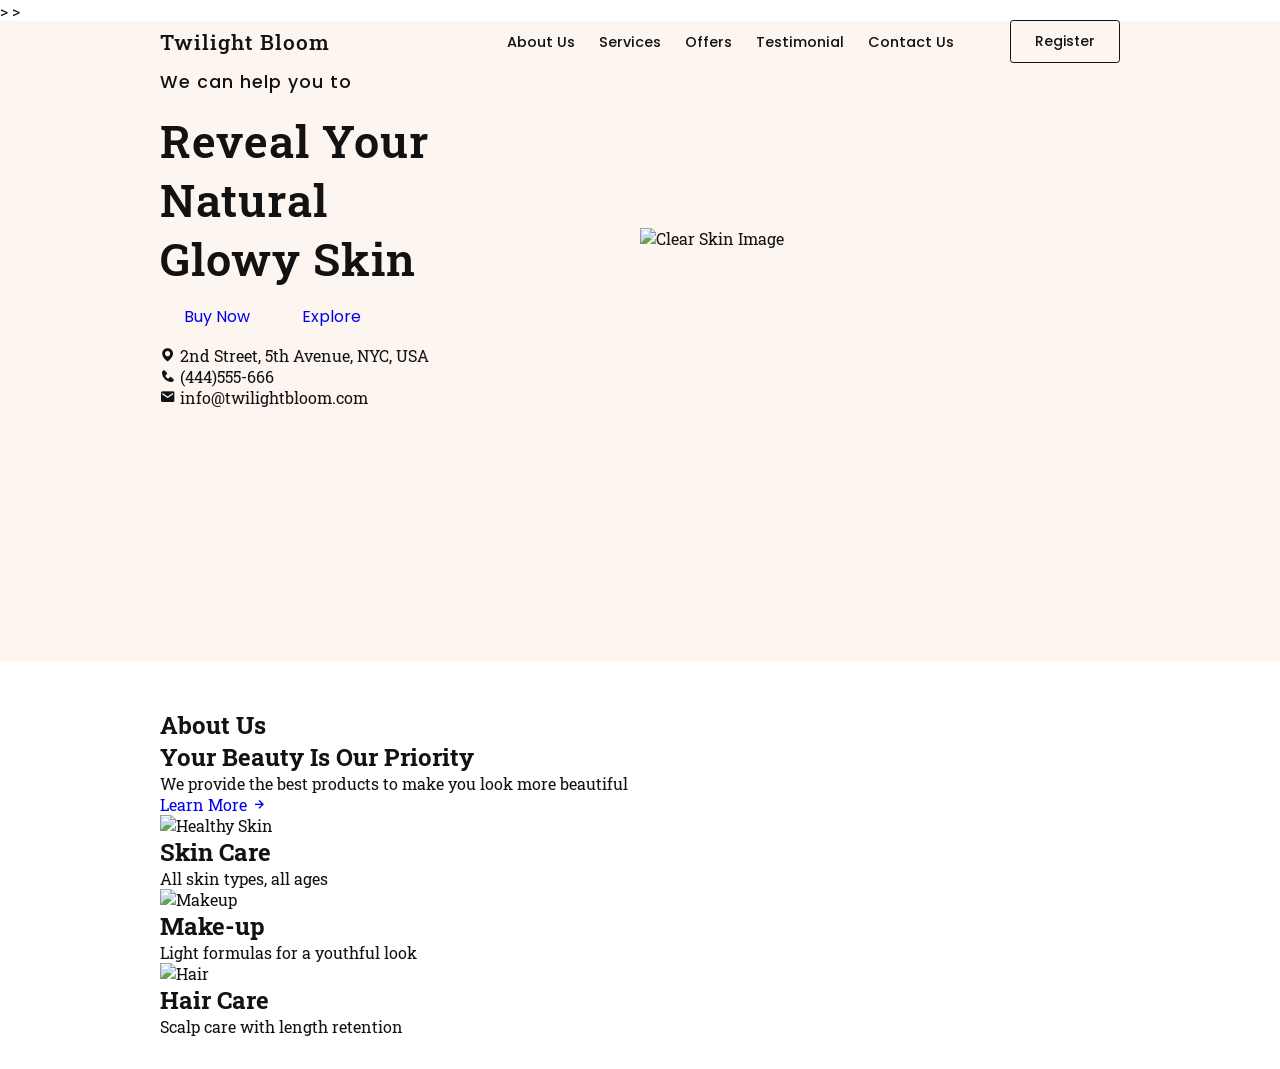
==== index.html @ 9d291fc1 "Add files via upload" ====
<!DOCTYPE html>
<html lang="en">
    <head>
        <meta charset="UTF-8" />
        <meta http-equiv="X-UA-Compatible" content="IE=edge" />
        <meta name="viewport" content="width=device-width, initial-scale-1.0" />
        <title>Twilight Bloom</title>
        <!--CSS link-->>
        <link rel="stylesheet" href="style.css">
        <!--BoxIcons-->>
        <link 
        href="https://unpkg.com/boxicons@2.1.4/css/boxicons.min.css" 
        rel="stylesheet"
        />
    </head>
    <body>
    <!-- Header-->
     <header>
        <!--Nav-->
        <div class="nav container">
        <!--Loggo-->
        <a href="#" class="logo">Twilight Bloom</a>
        <!--Navbar-->
        <div class="navbar">
            <li><a href="#" class="nav-link">About Us</a></li>
            <li><a href="#" class="nav-link">Services</a></li>
            <li><a href="#" class="nav-link">Offers</a></li>
            <li><a href="#" class="nav-link">Testimonial</a></li>
            <li><a href="#" class="nav-link">Contact Us</a></li>
            <a href="#" class="register-btn btn">Register</a>
        </div>
        <!--MenuIcon-->
        <div class="menu-icon">
            <div class="line1"></div>
            <div class="line2"></div>
            <div class="line3"></div>
        </div>
     </header>
    <!--Home-->
    <section class="home" id="home">
        <div class="home-data container">
            <!--HomeText-->
            <div class="home-text">
                <h3>We can help you to</h3>
                <h2>Reveal Your <br> 
                    Natural <br />
                    Glowy Skin
                </h2>
                <div class="home-btns">
                    <a href="#" class="book-btn btn">Buy Now</a>
                    <a href="#" class="explore-btn btn">Explore</a>
                </div>
                <!--HomeIMage-->
                <div class="home-img">
                    <img src="images/img1ClearSkin.jpg" alt="Clear Skin Image" />
                </div>
                <!--ContactInfo-->
                <div class="contact-info">
                    <div class="contact-info-box">
                        <i class='bx bxs-map'></i>
                        <span>2nd Street, 5th Avenue, NYC, USA</span>
                    </div>
                    <div class="contact-info-box">
                        <i class='bx bxs-phone'></i>
                        <span>(444)555-666</span>
                    </div>
                    <div class="contact-info-box">
                        <i class='bx bxs-envelope'></i>
                        <span>info@twilightbloom.com</span>
                    </div>
                </div>
            </div>
            <!--2ndHomeIMage for make mobile responsive-->
            <div class="home-bg">
                <img src="images/img1ClearSkin.jpg" alt="Clear Skin Image">
            </div>

        </div>
    </section>
    <!--About-->
    <section class="about container" id="about">
        <!--AboutText-->
        <div class="about-text">
        <!--Heading-->
        <h2 class="heading">About Us</h2>
        <h1>Your Beauty Is Our Priority</h1>
        <p>
            We provide the best products to make you look more beautiful
        </p>
        <a href="#" class="learn-more">
            <span>Learn More</span>
            <i class='bx bx-right-arrow-alt'></i>
        </a>
    </div>
    <!--AboutData-->
    <!--Box1-->
    <div class="about-data">
        <div class="about-box">
            <img src="images/skincareruslana-about.jpg" alt="Healthy Skin" />
            <div class="about-overlay">
                <div class="overlay-text">
                    <h2>Skin Care</h2>
                    <p>All skin types, all ages</p>
                </div>
            </div>
        </div>
        <!--Box2-->
        <div class="about-box">
            <img src="images/tanya-about.jpg" alt="Makeup" />
            <div class="about-overlay">
                <div class="overlay-text">
                    <h2>Make-up</h2>
                    <p>Light formulas for a youthful look</p>
                </div>
            </div>
        </div>
        <!--Box3-->
        <div class="about-box">
            <img src="images/natvodhair-about3.jpg" alt="Hair" />
            <div class="about-overlay">
                <div class="overlay-text">
                    <h2>Hair Care</h2>
                    <p>Scalp care with length retention</p>
                </div>
            </div>
        </div>
    </div>
    </section>
    <!--Service-->
     <!--Link To Js-->
     <script src="main.js"></script>
    </body>
    </html>
---- style.css ----
/*GoogleFonts */
@import url("https://fonts.googleapis.com/css2?family=Poppins:ital,wght@0,100;0,200;0,300;0,400;0,500;0,600;0,700;0,800;0,900;1,100;1,200;1,300;1,400;1,500;1,600;1,700;1,800;1,900&family=Raleway:ital,wght@0,100..900;1,100..900&family=Roboto+Slab:wght@100..900&display=swap");


/*Variables */

:root {
    --main-color: #edd4c6;
    --text-color: #121212;
    --container-color: #fdf5f0;
    --bg-color: #fff;
    --text-alter-color: #27282b;
    --poppins-font: 'Poppins', sans-serif;
    --font-family-1: 'Raleway', sans-serif;
    --font-family-2: 'Roboto Slab', serif;
}
* {
    margin: 0;
    padding: 0;
    box-sizing: border-box;
    scroll-behavior: smooth;
    scroll-padding-top: 3rem;
    font-family: var(--font-family-2);
}
body{
    color: var(--text-color);
}
a{
    text-decoration: none;
}
li{
    list-style: none;
}
img{
    width: 100%;
}
section{
    padding: 3rem 0 2rem;
}
.container{
    max-width: 960px;
    margin: auto;
    width: 100%;

}
/* Header*/
header{
    position: fixed;
    top: 0;
    left: 0;
    width: 100%;
    z-index: 100;
}
.nav{
    display: flex;
    justify-content: space-between;
    align-items: center;
}
.logo{
    font-size: 1.3rem;
    font-weight: 500;
    letter-spacing: 1px;
    color: var(--text-color);
}
.navbar{
    display: flex;
    align-items: center;
    column-gap: 1.5rem;
    padding: 20px 0;
}
.nav-link{
    position: relative;
    font-size: 0.9rem;
    font-weight: 500;
    color: var(--text-color);
    font-family: var(--poppins-font);
    transition: 0.3s all cubic-bezier(0.075, 0.82, 0.165, 1);
}
.nav-link::after{
    content: '';
    position: absolute;
    bottom: -2px;
    left: 0;
    width: 0%;
    height: 2px;
    background: var(--text-color);
    transition: 0.3s all cubic-bezier(0.075, 0.82, 0.165, 1);
}
.nav-link:hover.nav-link::after{
    width: 100%;
    transition: 0.3s all cubic-bezier(0.075, 0.82, 0.165, 1);
}
.menu-icon{
    display: none;
    flex-direction: column;
    align-items: center;
    justify-content: center;
    row-gap: 5px;
    cursor: pointer;
    z-index: 200;
    transition: 0.3s;
}
.menu-icon div{
    display: block;
    background: var(--text-color);
    height: 3px;
    width: 25px;
    transition: 0.3s;
}
.move .line1{
    transform: rotate(-45deg) translate(-5px, 5px);
}
.move .line2{
    opacity: 0;
}
.move .line3{
    transform: rotate(45deg) translate(-5px, -5px);
}
/* Btn*/
.register-btn{
    font-size: 0.875rem;
    font-weight: 500;
    color: var(--text-color);
    padding: 10px 24px;
    margin-left: 2rem;
    border: 1px solid var(--text-color);
}
.btn{
    padding: 10px 24px;
    border-radius: 0.2rem;
    font-family: var(--poppins-font);
    transition: 0.3s all linear;
}
.register-btn:hover{
    color: var(--bg-color);
    background: var(--text-color);
}
/*Home*/
.home{
    min-height: 640px;
    background: var(--container-color);
}
.home-img{
    display: none;
    
}
.home-data{
    position: relative;
    display: grid;
    grid-template-columns: repeat(2, 1fr);
    align-items: center;
}
.home-text{
    display: flex;
    flex-direction: column;
    row-gap: 1rem;
}
.home-text h3{
    font-size: 1.1rem;
    font-weight: 500;
    letter-spacing: 1px;
    font-family: var(--poppins-font);
}
.home-text h2{
    font-size: 2.8rem;
    font-weight: 600;
    letter-spacing: 1px;
    font-family: var(--font-family-2);
}
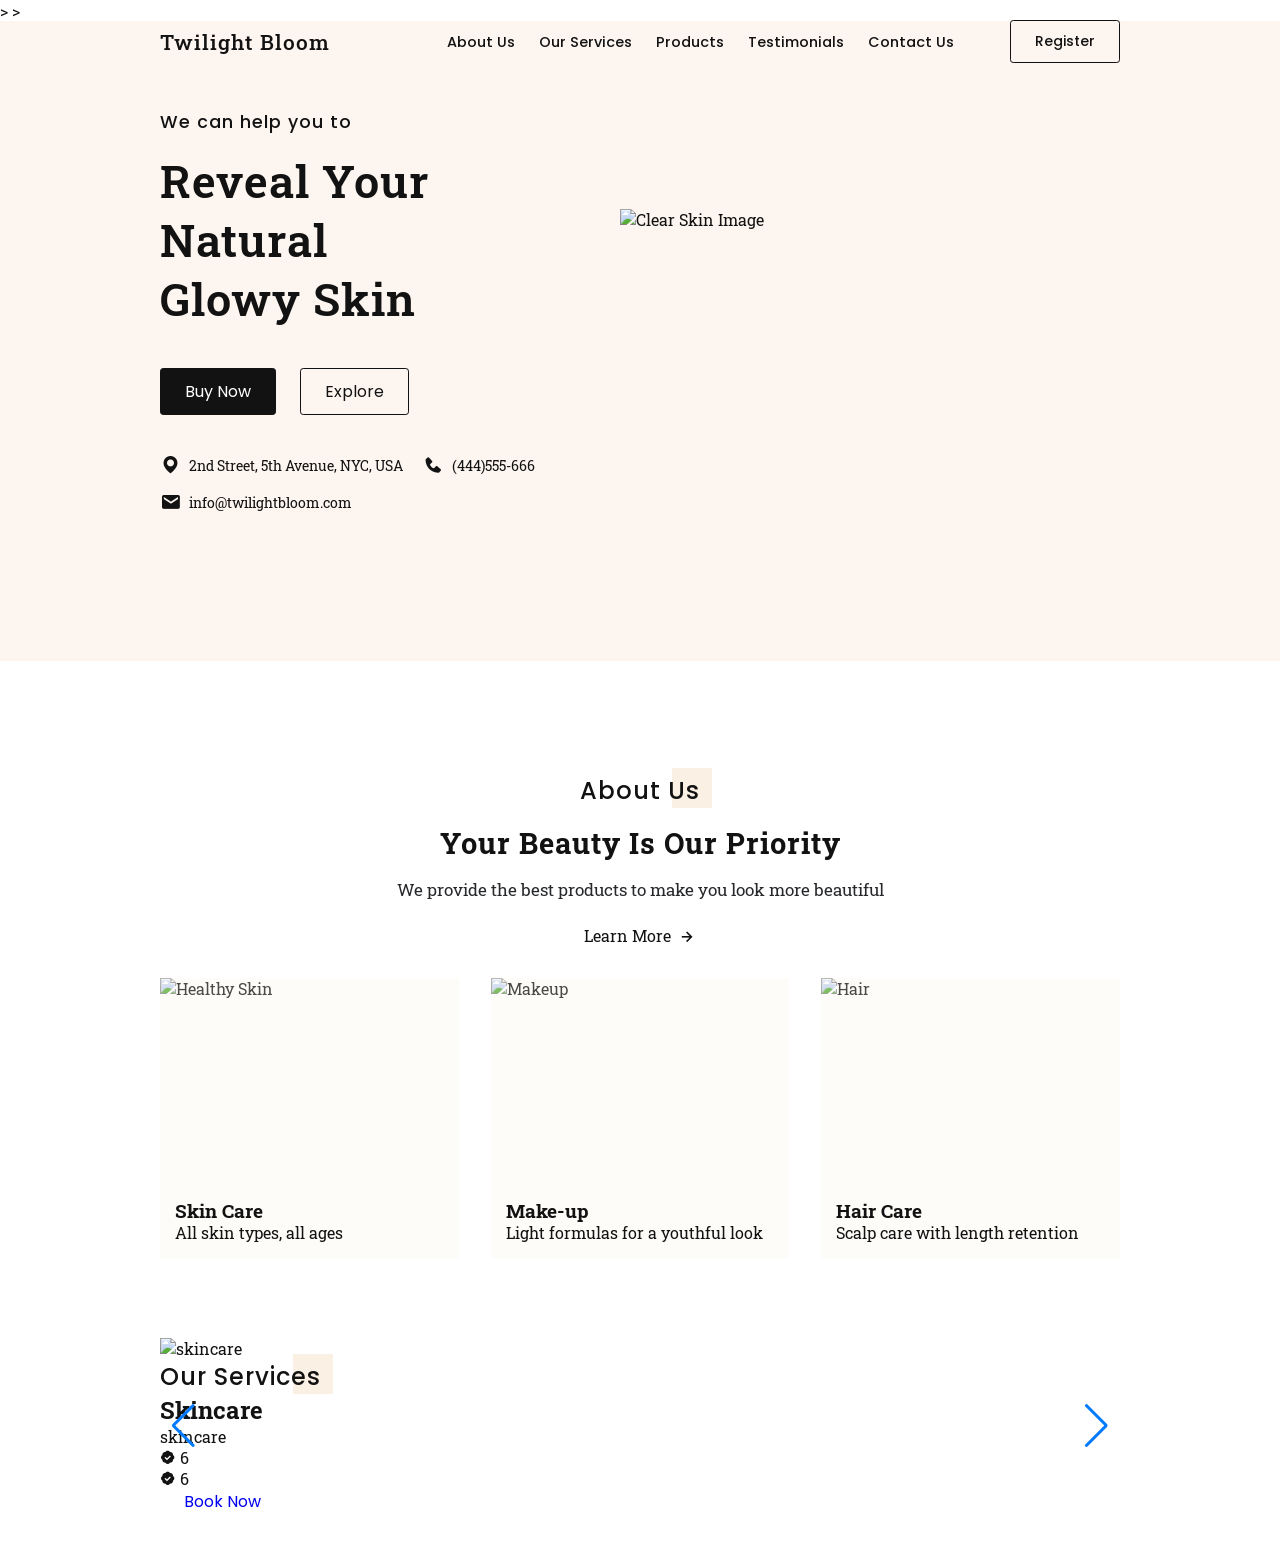
==== commit e641dff8: "Add files via upload" ====
--- a/index.html
+++ b/index.html
@@ -12,6 +12,9 @@
         href="https://unpkg.com/boxicons@2.1.4/css/boxicons.min.css" 
         rel="stylesheet"
         />
+         <!-- Link Swiper's CSS -->
+        <link rel="stylesheet" 
+        href="https://cdn.jsdelivr.net/npm/swiper@11/swiper-bundle.min.css" />
     </head>
     <body>
     <!-- Header-->
@@ -23,9 +26,9 @@
         <!--Navbar-->
         <div class="navbar">
             <li><a href="#" class="nav-link">About Us</a></li>
-            <li><a href="#" class="nav-link">Services</a></li>
-            <li><a href="#" class="nav-link">Offers</a></li>
-            <li><a href="#" class="nav-link">Testimonial</a></li>
+            <li><a href="#" class="nav-link">Our Services</a></li>
+            <li><a href="#" class="nav-link">Products</a></li>
+            <li><a href="#" class="nav-link">Testimonials</a></li>
             <li><a href="#" class="nav-link">Contact Us</a></li>
             <a href="#" class="register-btn btn">Register</a>
         </div>
@@ -126,8 +129,107 @@
         </div>
     </div>
     </section>
-    <!--Service-->
-     <!--Link To Js-->
-     <script src="main.js"></script>
+    <!--Services-->
+    <section class="services container" id="services">
+        <!--Services content-->
+        <div class="swiper services-content">
+            <div class="swiper-wrapper">
+                <!--box1-->
+              <div class="swiper-slide">
+                <div class="service-box">
+                    <div class="ser-img">
+                        <img src="images/skincarevlada.jpg" alt="skincare" />
+                    </div>
+                    <div class="box-data">
+                        <h2 class="heading">Our Services</h2>
+                        <h2>Skincare</h2>
+                        <p>
+                            skincare
+                        </p>
+                        <div class="package">
+                            <div class="p-box">
+                                <i class='bx bxs-badge-check'></i>
+                                <span>6</span>
+                            </div>
+                            <div class="p-box">
+                                <i class='bx bxs-badge-check'></i>
+                                <span>6</span>
+                            </div>
+                            <!--Btn-->
+                            <a href="#" class="book-now btn">Book Now</a>
+                        </div>
+                    </div>
+                </div>
+              </div>
+              <!--box2-->
+              <div class="swiper-slide">
+                <div class="service-box">
+                    <div class="ser-img">
+                        <img src="images/gemmamakeup.jpg" alt="skincare" />
+                    </div>
+                    <div class="box-data">
+                        <h2 class="heading">Our Services</h2>
+                        <h2>Makeup</h2>
+                        <p>
+                            makeup
+                        </p>
+                        <div class="package">
+                            <div class="p-box">
+                                <i class='bx bxs-badge-check'></i>
+                                <span>6</span>
+                            </div>
+                            <div class="p-box">
+                                <i class='bx bxs-badge-check'></i>
+                                <span>6</span>
+                            </div>
+                            <!--Btn-->
+                            <a href="#" class="book-now btn">Book Now</a>
+                        </div>
+                    </div>
+                </div>
+              </div>
+              <!--box3-->
+              <div class="swiper-slide">
+                <div class="service-box">
+                    <div class="ser-img">
+                        <img src="images/pivhair.jpg" alt="skincare" />
+                    </div>
+                    <div class="box-data">
+                        <h2 class="heading">Our Services</h2>
+                        <h2>Hair</h2>
+                        <p>
+                            hair
+                        </p>
+                        <div class="package">
+                            <div class="p-box">
+                                <i class='bx bxs-badge-check'></i>
+                                <span>6</span>
+                            </div>
+                            <div class="p-box">
+                                <i class='bx bxs-badge-check'></i>
+                                <span>6</span>
+                            </div>
+                            <!--Btn-->
+                            <a href="#" class="book-now btn">Book Now</a>
+                        </div>
+                    </div>
+                </div>
+              </div>
+            </div>
+            <div class="swiper-button-next"></div>
+            <div class="swiper-button-prev"></div>
+          </div>
+          <!--Swiper Btn-->
+          <!--<div class="slider-btns"-->
+            
+          </div>
+    </section>
+    <!--Footer-->
+
+    <!--Swiper js-->
+  <script src="https://cdn.jsdelivr.net/npm/swiper@11/swiper-bundle.min.js"></script>
+    <!--Link to JS-->
+    <script src="main.js"></script>
     </body>
-    </html>+    </html>
+        
--- a/style.css
+++ b/style.css
@@ -131,7 +131,8 @@
     font-family: var(--poppins-font);
     transition: 0.3s all linear;
 }
-.register-btn:hover{
+.register-btn:hover,
+.explore-btn:hover{
     color: var(--bg-color);
     background: var(--text-color);
 }
@@ -142,7 +143,7 @@
 }
 .home-img{
     display: none;
-    
+
 }
 .home-data{
     position: relative;
@@ -167,4 +168,162 @@
     letter-spacing: 1px;
     font-family: var(--font-family-2);
 }
-
+.home-btns{
+    display: flex;
+    align-items: center;
+    column-gap: 1.5rem;
+    margin-top: 1.5rem;
+}
+.book-btn{
+    border: 1px solid var(--text-color);
+    color: var(--bg-color);
+    background: var(--text-color);
+    border-radius: 0.2rem;
+}
+.book-btn:hover{
+    color: var(--text-color);
+    background: transparent;
+}
+.explore-btn{
+    border: 1px solid var(--text-color);
+    color: var(--text-color);
+    border-radius: 0.2rem;
+}
+.home-bg{
+    position: relative;
+    width: 500px;
+    height: 500px;
+    bottom: -140px;
+    z-index: 2;
+}
+.home-bg img{
+    width: 100%;
+    height: 100%;
+    object-fit: cover;
+    object-position: center;
+}
+.home.bg::after{
+    content: "";
+    width: 100%;
+    height: 100%;
+    position: absolute;
+    top: -2rem;
+    border: 1px solid var(--main-color);
+    background: transparent;
+    z-index: -1;
+}
+.contact-info{
+    display: inline-block;
+    margin-top: 1.5rem;
+}
+.contact-info-box{
+    display: inline-flex;
+    align-items: center;
+    column-gap: 0.5rem;
+    margin-right: 1rem;
+    margin-bottom: 1rem;
+}
+.contact-info-box .bx{
+    font-size: 1.3rem;
+}
+.contact-info-box span{
+    font-size: 0.875rem;
+}
+/*About*/
+.about-text{
+    text-align: center;
+    margin-top: 4rem !important;
+}
+.heading{
+    position: relative;
+    display: inline-flex;
+    font-size: 1.5rem;
+    font-weight: 500;
+    letter-spacing: 1px;
+    font-family: var(--poppins-font);
+}.heading:after{
+    content: "";
+    position: absolute;
+    right: -12px;
+    width: 40px;
+    height: 40px;
+    bottom: 0;
+    background: #faf0e4;
+    z-index: -1;
+}
+.about-text h1{
+    font-size: 1.8rem;
+    letter-spacing: 1px;
+    margin: 1rem 0;
+}
+.about-text p{
+    max-width: 600px;
+    margin: auto;
+    font-size: 1.07rem;
+    color: var(--text-alter-color);
+    margin-bottom: 1.5rem;
+}
+.learn-more{
+    display: inline-flex;
+    align-items: self-end;
+    color: var(--text-color);
+}
+.learn-more .bx{
+    font-size: 1.2rem;
+    margin-left: 0.4rem;
+    transition: 0.5s all cubic-bezier(0.075, 0.82, 0.165, 1);
+}
+.learn-more:hover .bx{
+    margin-left: 0.8rem;
+    transition: 0.5s all cubic-bezier(0.075, 0.82, 0.165, 1);
+}
+.about-data{
+    display: grid;
+    grid-template-columns: repeat(auto-fit,minmax(290px, auto));
+    gap: 2rem;
+    margin-top: 2rem;
+}
+.about-box{
+    position: relative;
+    width: 100%;
+    height: 280px;
+}
+a.about-box:after{
+    content: "";
+    width: 100%;
+    height: 100%;
+    position: absolute;
+    top: 7px;
+    left: 7px;
+    border: 1px solid var(--main-color);
+    background: transparent;
+    z-index: -1;
+}
+.about-box img{
+    position: absolute;
+    width: 100%;
+    height: 100%;
+    object-fit: cover;
+    object-position: center;
+}
+.about-overlay{
+    position: absolute;
+    top: 0;
+    left: 0;
+    width: 100%;
+    height: 100%;
+    display: flex;
+    flex-direction: column;
+    justify-content: flex-end;
+    background: hsla(34, 68%, 94%, 0.247);
+    padding: 15px;
+    clip-path: circle(144 at 50% 50%);
+    transition: 0.5s all cubic-bezier(0.075, 0.82, 0.165, 1);
+}
+.overlay-text h2{
+    font-size: 1.2rem;
+    margin-top: 0.5rem;
+}
+.overlay-text p{
+    font-size: 0.978rem;
+}
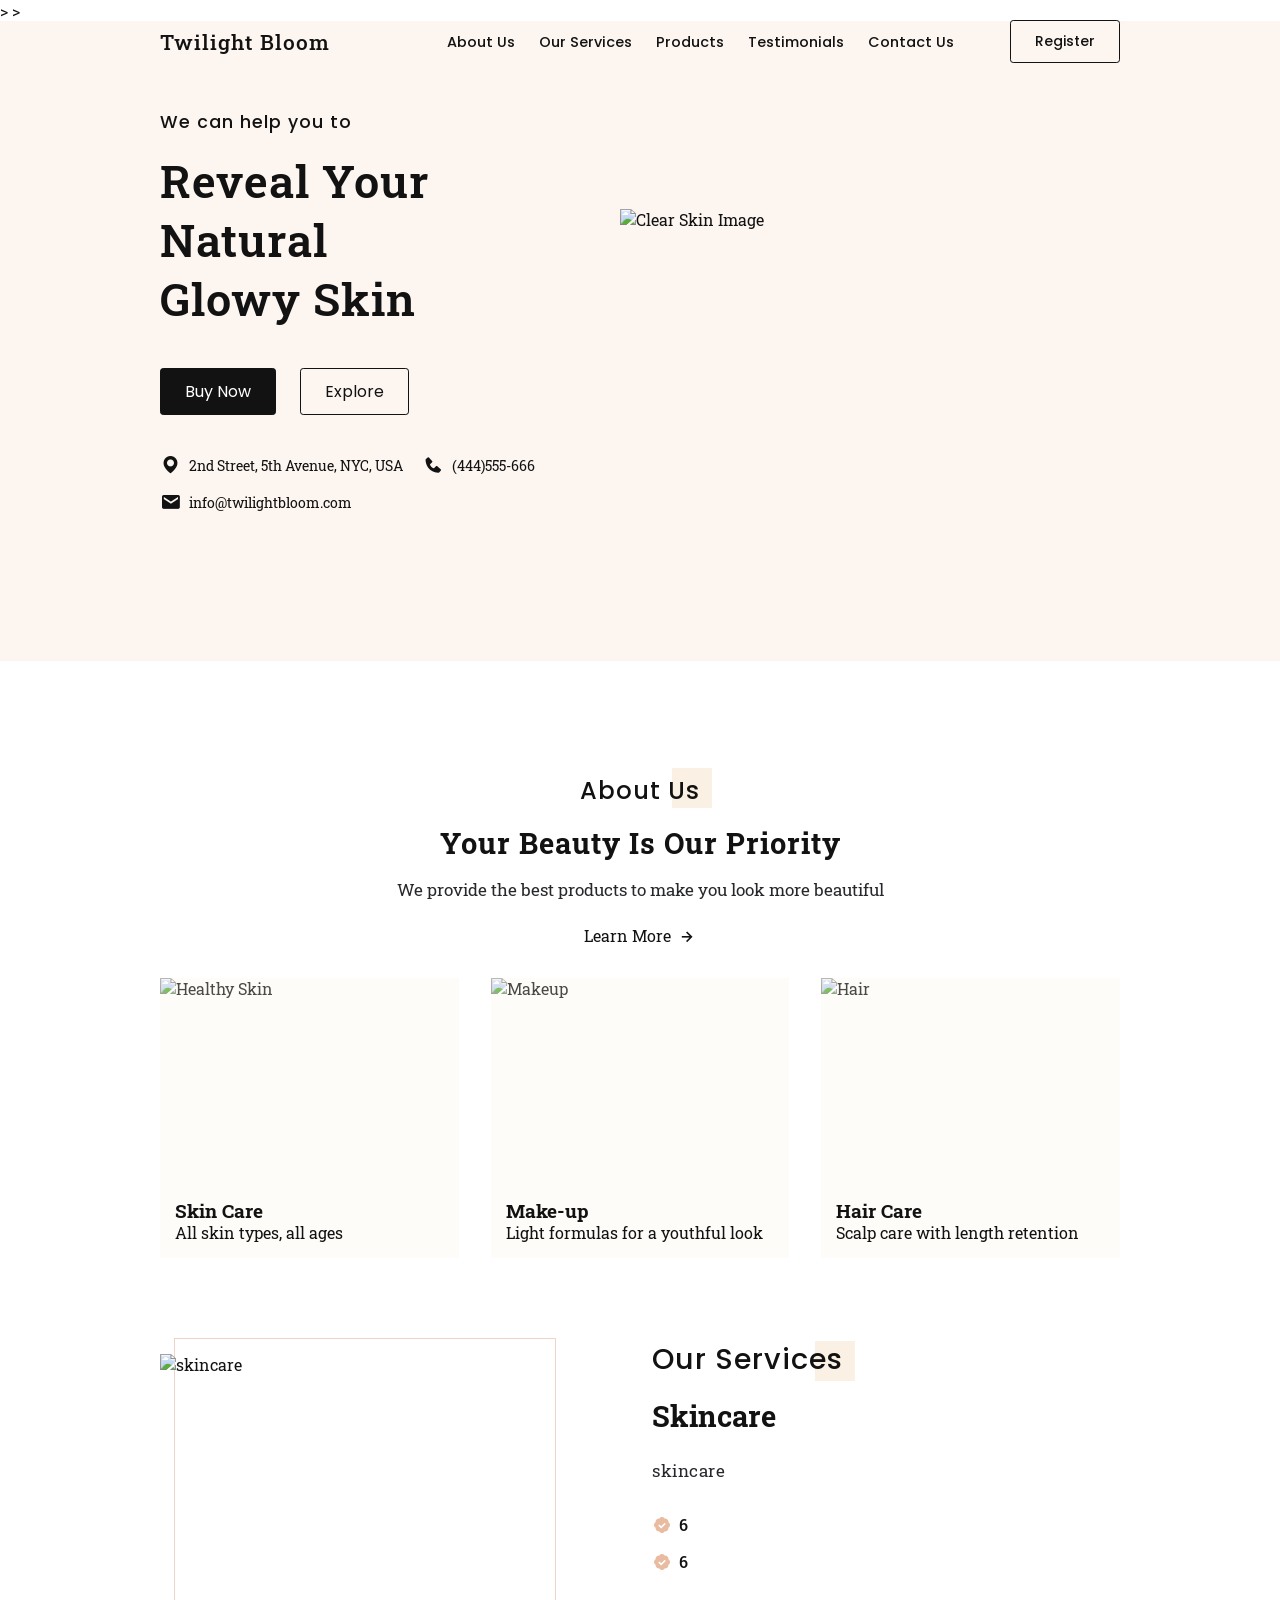
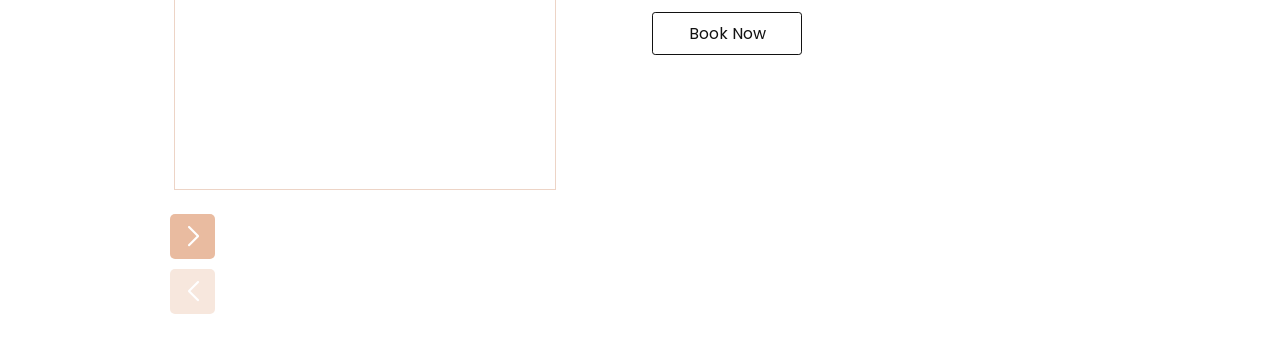
==== commit 70c70bd5: "Add files via upload" ====
--- a/index.html
+++ b/index.html
@@ -30,7 +30,7 @@
             <li><a href="#" class="nav-link">Products</a></li>
             <li><a href="#" class="nav-link">Testimonials</a></li>
             <li><a href="#" class="nav-link">Contact Us</a></li>
-            <a href="#" class="register-btn btn">Register</a>
+            <a href="login-register.html" class="register-btn btn">Register</a>
         </div>
         <!--MenuIcon-->
         <div class="menu-icon">
--- a/style.css
+++ b/style.css
@@ -51,10 +51,16 @@
     width: 100%;
     z-index: 100;
 }
+header.shadow{
+    background: var(--bg-color);
+    box-shadow: 0 1px 4px hsl(0deg 4% 15% / 10%);
+    transition: 0.4s;
+}
 .nav{
     display: flex;
     justify-content: space-between;
     align-items: center;
+    padding: 20px 0;
 }
 .logo{
     font-size: 1.3rem;
@@ -66,7 +72,6 @@
     display: flex;
     align-items: center;
     column-gap: 1.5rem;
-    padding: 20px 0;
 }
 .nav-link{
     position: relative;
@@ -327,3 +332,159 @@
 .overlay-text p{
     font-size: 0.978rem;
 }
+
+
+
+
+
+
+
+
+.services .heading{
+    margin-bottom: 1rem;
+}
+.ser-img{
+    position: relative;
+    width: 380px;
+    height: 450px;
+    margin-top: 1rem;
+}
+.ser-img::after{
+    content: '';
+    width: 100%;
+    height: 100%;
+    position: absolute;
+    top: -1rem;
+    right: -1rem;
+    border: 1px solid var(--main-color);
+    background: transparent;
+    z-index: -1;
+}
+.ser-img img{
+    width: 100%;
+    height: 100%;
+    object-fit: cover;
+    object-position: center;
+}
+.service-box{
+    display: grid;
+    grid-template-columns: repeat(2,1fr);
+    gap: 1.5rem;
+}
+.box-data h2{
+    font-size: 1.8rem;
+}
+.box-data p{
+    font-size: 1.075rem;
+    color: var(--text-alter-color);
+    letter-spacing: 0.5px;
+    margin: 1.5rem 0;
+}
+.package{
+    display: grid;
+    row-gap: 1rem;
+    margin: 2rem 0 1rem;
+}
+.p-box{
+    display: flex;
+    align-items: center;
+    column-gap: 0.5rem;
+}
+.p-box .bx{
+    font-size: 1.2rem;
+    color: #e9bba0;
+}
+.p-box span{
+    font-weight: 500;
+}
+.book-now{
+    max-width: 150px;
+    text-align: center;
+    color: var(--text-color);
+    border: 1px solid var(--text-color);
+    border-radius: 0.2rem;
+    margin-top: 1.5rem;
+    padding: 0.5rem;
+    color: var(--text-color);
+}
+.book-now:hover{
+    border: 1px solid var(--main-color);
+    color: var(--text-color);
+    background: #e9bba0;
+}
+.slider-btns{
+    display: flex;
+    justify-content: center;
+    width: 100%;
+    max-width: 1000px;
+    margin: 1.5rem auto 1.5rem auto;
+}
+.swiper-button-prev, 
+.swiper-button-next {
+    position: static !important;
+    transform: translate(0, 0);
+    margin: 10px 0 0 10px !important;
+    background-color: #e9bba0;
+    width: 45px !important;
+    height: 45px !important;
+    border-radius: 5px;
+}
+.swiper-button-prev::after,
+.swiper-button-next::after{
+    font-size: 20px !important;
+    font-weight: 800;
+    color: #ffffff !important;
+}
+/*footer*/
+.footer{
+    background: var(--text-alter-color);
+    color: #f6f6f6;
+    border-top: 2px solid #d1a670;
+}
+.footer-container{
+    display: grid;
+    grid-template-columns: repeat(4, 1fr);
+    gap: 2rem;
+}
+.footer-container .logo{
+    color: var(--bg-color);
+    margin-bottom: 1rem;
+}
+.footer-container .logo:hover{
+    color: var(--bg-color);
+}
+.footer-container .footer-box{
+    display: flex;
+    flex-direction: column;
+}
+.social{
+    display: flex;
+    align-items: center;
+}
+.social a{
+    font-size: 24px;
+    color: var(--bg-color);
+    margin-right: 1rem;
+}
+.social a:hover{
+    color: #d1a670;
+}
+.footer-box h3{
+    font-size: 1.1rem;
+    font-weight: 400;
+    margin-bottom: 1rem;
+}
+.footer-box a, 
+.footer-box p{
+    color: #818181;
+    margin-bottom: 10px;
+}
+.footer-box a:hover{
+    color: #ecd3c5;
+}
+.copyright{
+    padding: 20px;
+    text-align: center;
+    color: var(--bg-color);
+    background: var(--text-alter-color);
+}
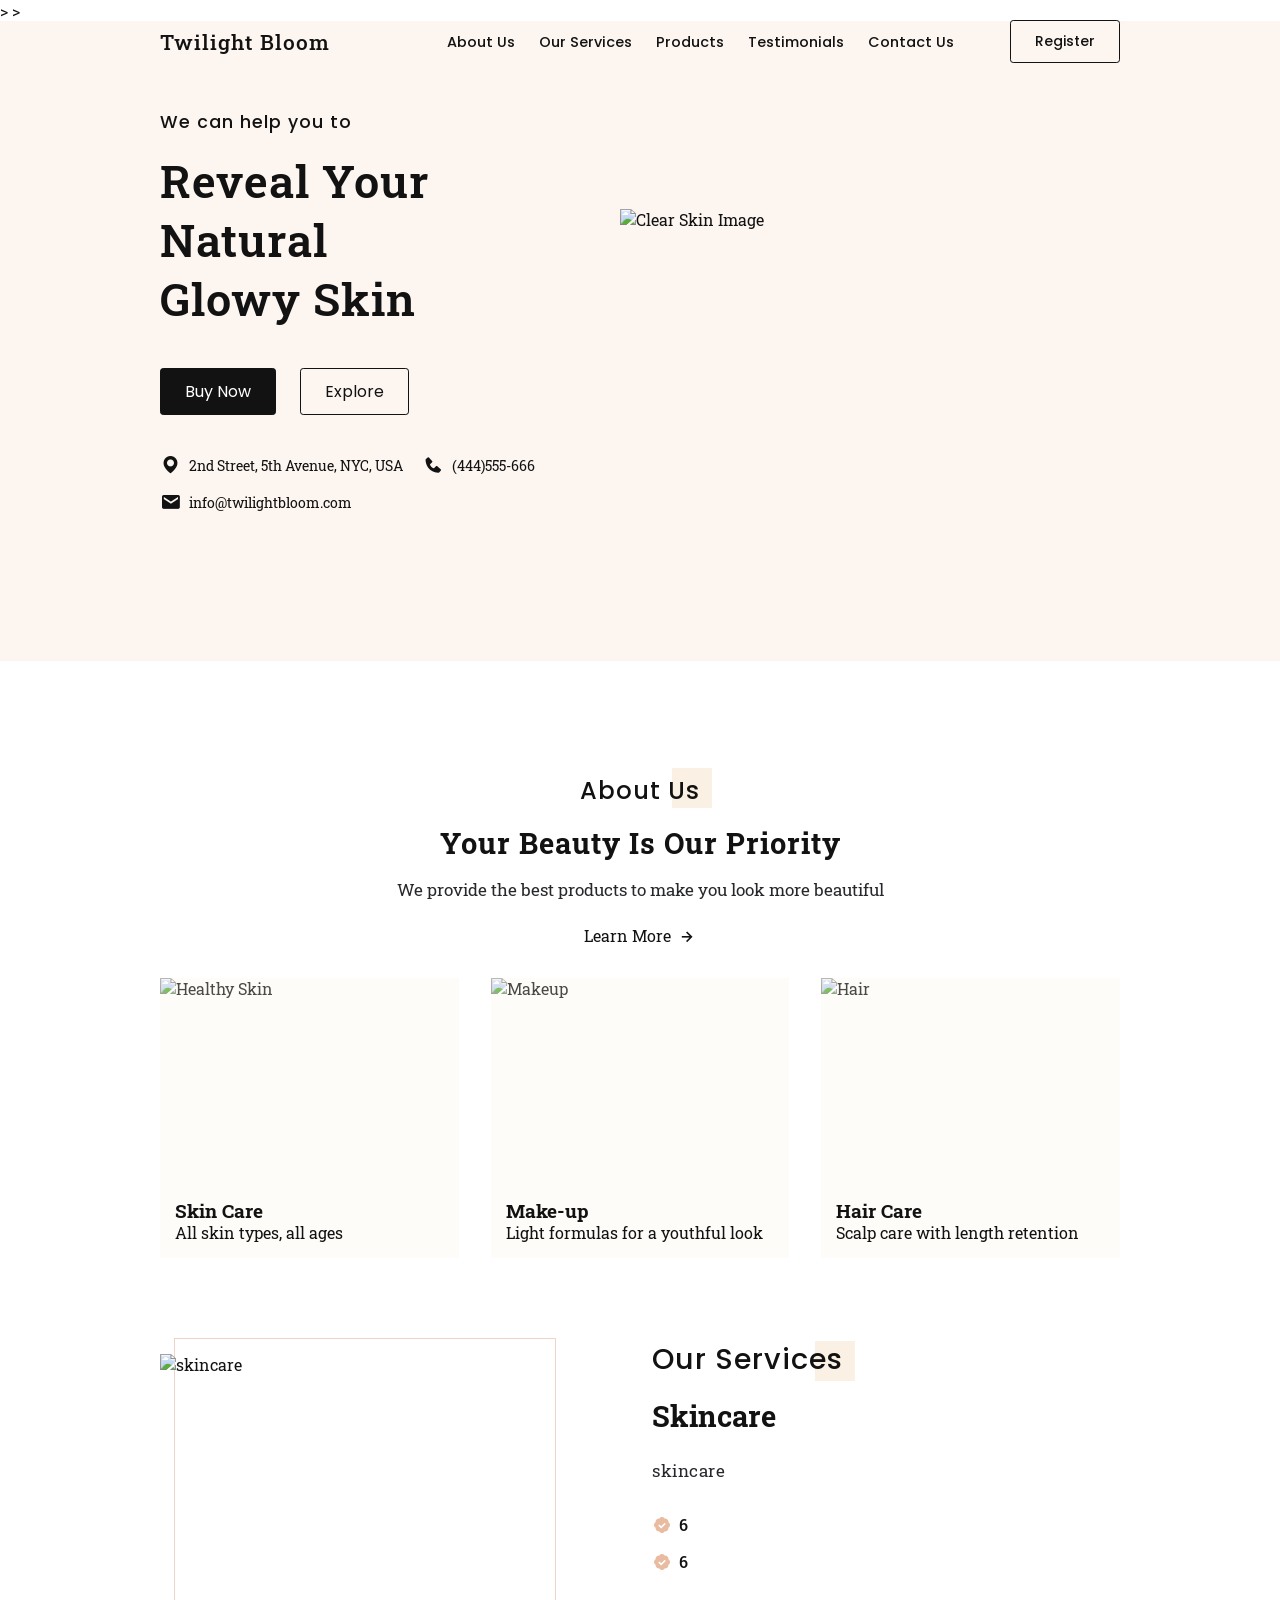
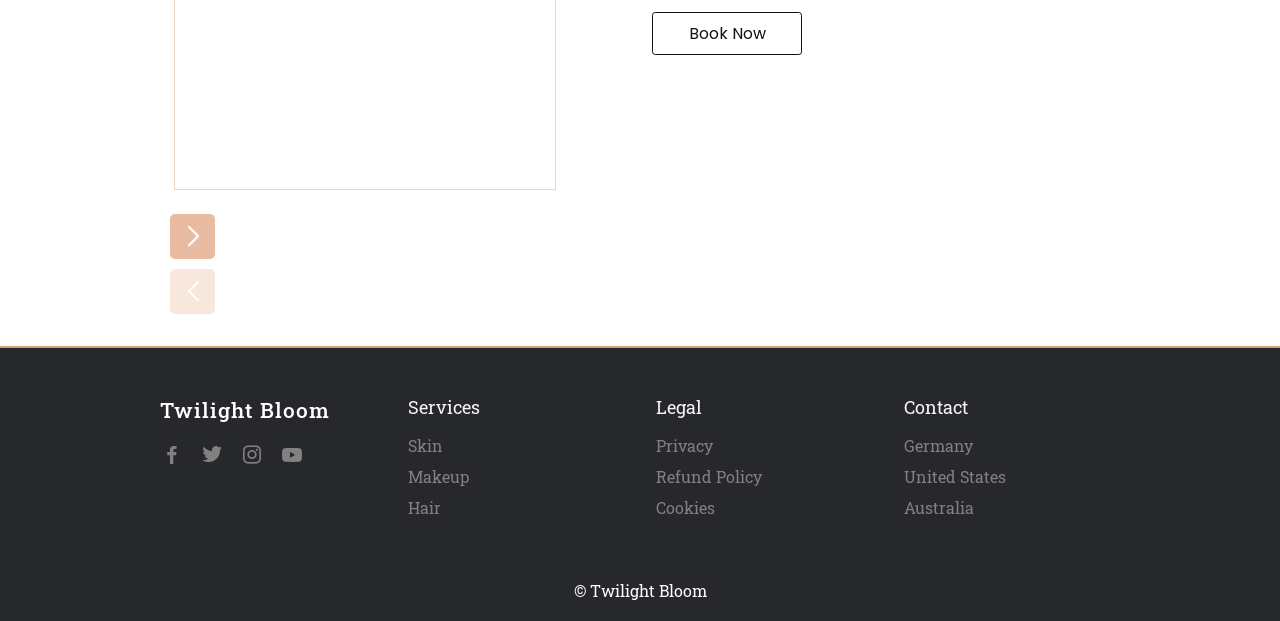
==== commit df32499b: "Add files via upload" ====
--- a/index.html
+++ b/index.html
@@ -225,7 +225,40 @@
           </div>
     </section>
     <!--Footer-->
-
+    <section class="footer">
+        <div class="footer-container container">
+            <div class="footer-box">
+                <a href="#" class="logo">Twilight Bloom</a>
+                <div class="social">
+                    <a href="#"><i class="bx bxl-facebook" ></i></a>
+                    <a href="#"><i class="bx bxl-twitter" ></i></a>
+                    <a href="#"><i class="bx bxl-instagram" ></i></a>
+                    <a href="#"><i class="bx bxl-youtube" ></i></a>
+                </div>
+            </div>
+            <div class="footer-box">
+                <h3>Services</h3>
+                <a href="#">Skin</a>
+                <a href="#">Makeup</a>
+                <a href="#">Hair</a>
+            </div>
+            <div class="footer-box">
+                <h3>Legal</h3>
+                <a href="#">Privacy</a>
+                <a href="#">Refund Policy</a>
+                <a href="#">Cookies</a>
+            </div>
+            <div class="footer-box">
+                <h3>Contact</h3>
+                <a href="#">Germany</a>
+                <a href="#">United States</a>
+                <a href="#">Australia</a>
+            </div>
+        </div>
+    </section>
+    <div class="copyright">
+    <p>&#169; Twilight Bloom</p>
+    </div>
     <!--Swiper js-->
   <script src="https://cdn.jsdelivr.net/npm/swiper@11/swiper-bundle.min.js"></script>
     <!--Link to JS-->
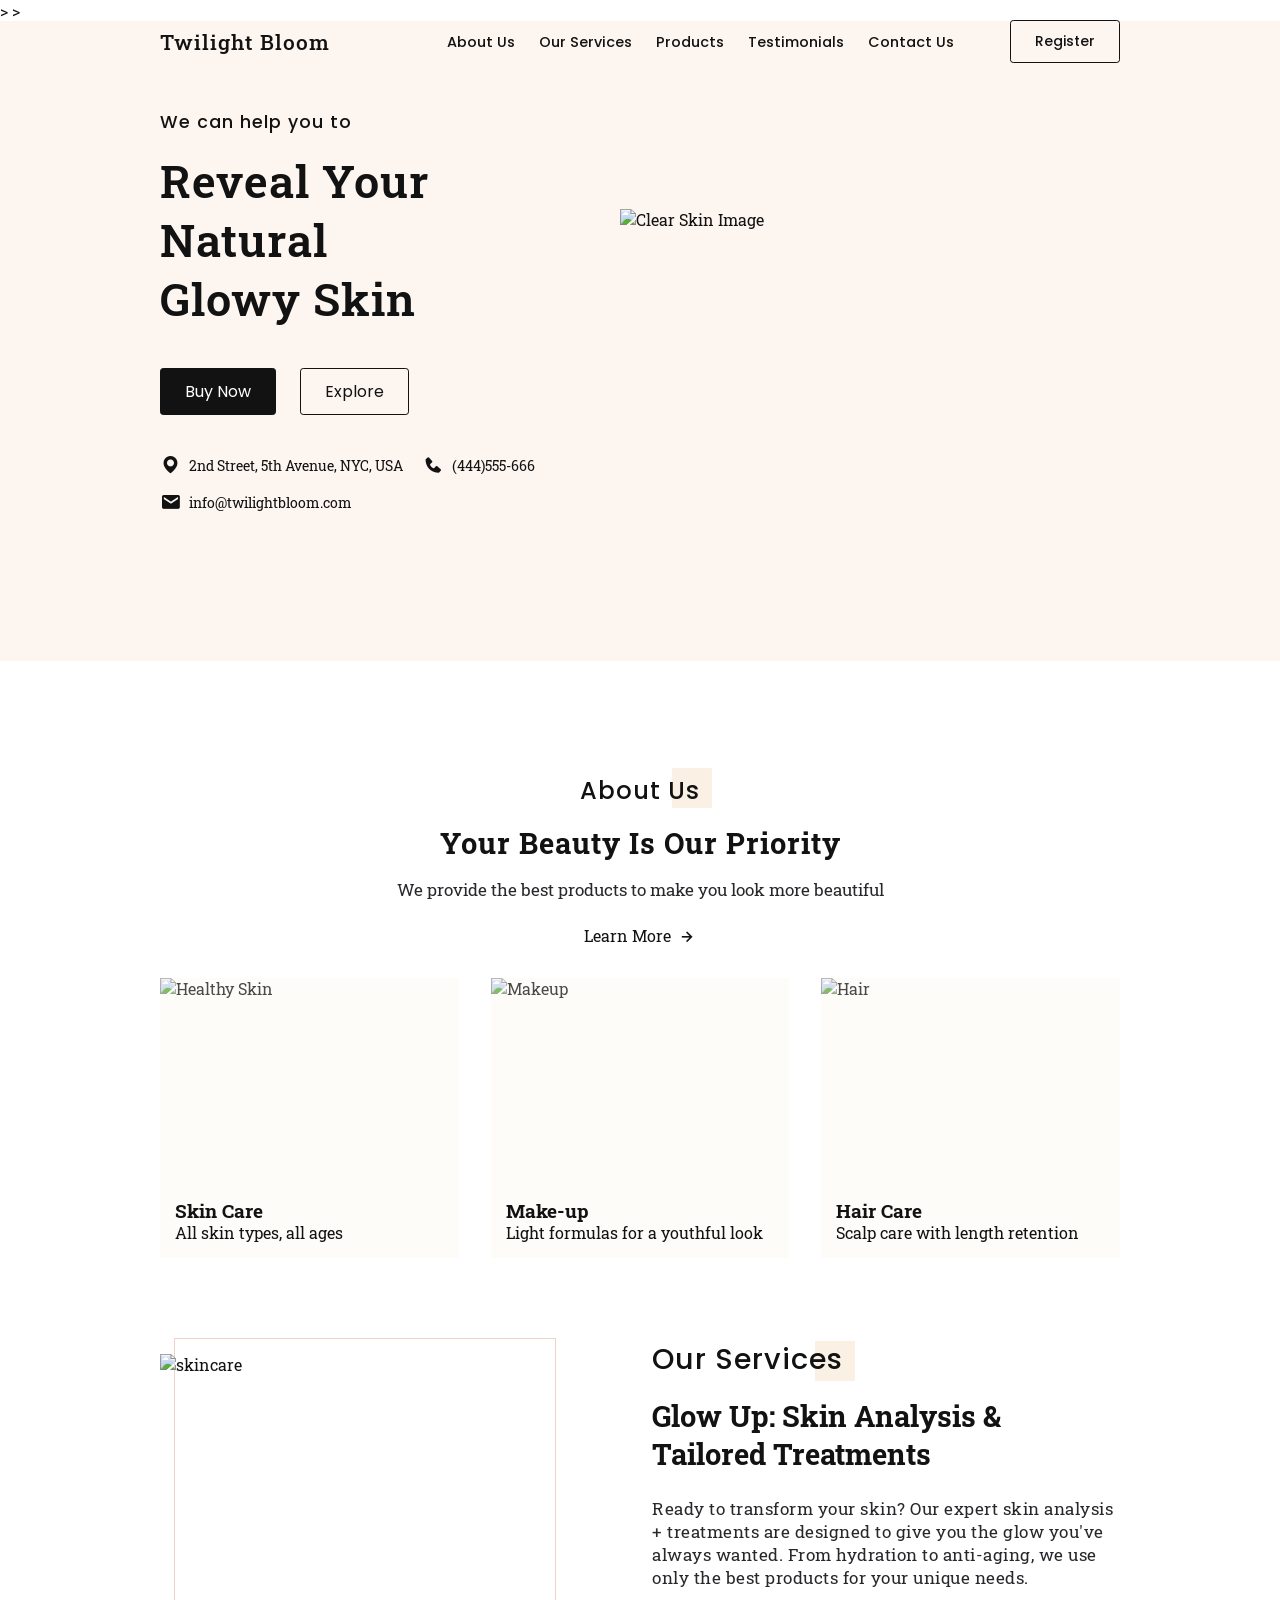
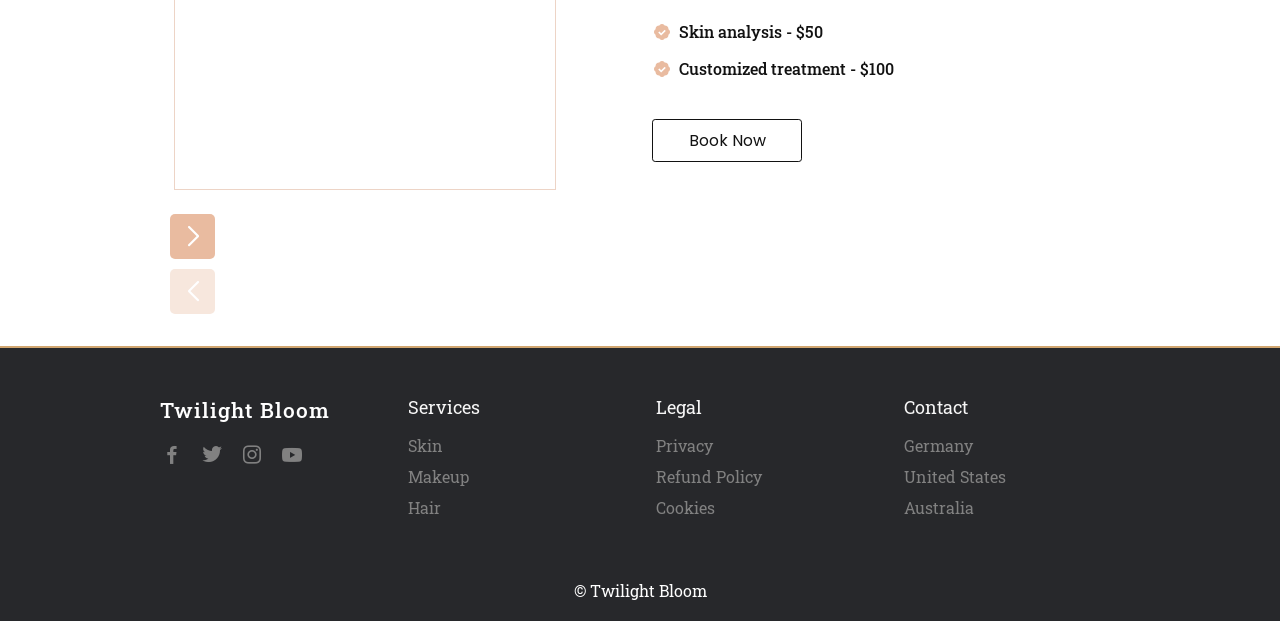
==== commit f82ab85c: "Add files via upload" ====
--- a/index.html
+++ b/index.html
@@ -142,18 +142,21 @@
                     </div>
                     <div class="box-data">
                         <h2 class="heading">Our Services</h2>
-                        <h2>Skincare</h2>
+                        <h2>Glow Up: Skin Analysis & Tailored Treatments</h2>
                         <p>
-                            skincare
+                            Ready to transform your skin? Our expert skin analysis + 
+                            treatments are designed to give you the glow you've 
+                            always wanted. From hydration to anti-aging, we use 
+                            only the best products for your unique needs.
                         </p>
                         <div class="package">
                             <div class="p-box">
                                 <i class='bx bxs-badge-check'></i>
-                                <span>6</span>
-                            </div>
-                            <div class="p-box">
-                                <i class='bx bxs-badge-check'></i>
-                                <span>6</span>
+                                <span>Skin analysis - $50</span>
+                            </div>
+                            <div class="p-box">
+                                <i class='bx bxs-badge-check'></i>
+                                <span>Customized treatment - $100</span>
                             </div>
                             <!--Btn-->
                             <a href="#" class="book-now btn">Book Now</a>
@@ -169,18 +172,21 @@
                     </div>
                     <div class="box-data">
                         <h2 class="heading">Our Services</h2>
-                        <h2>Makeup</h2>
+                        <h2>Flawless Faces: Makeup by Our Stylists</h2>
                         <p>
-                            makeup
+                            Whether you want a natural everyday glow 
+                            or a full-on glam look, our talented makeup 
+                            artists will bring your vision to life using 
+                            our premium products. Let's create the perfect look for you!
                         </p>
                         <div class="package">
                             <div class="p-box">
                                 <i class='bx bxs-badge-check'></i>
-                                <span>6</span>
-                            </div>
-                            <div class="p-box">
-                                <i class='bx bxs-badge-check'></i>
-                                <span>6</span>
+                                <span>Fresh & Light Makeup - $60</span>
+                            </div>
+                            <div class="p-box">
+                                <i class='bx bxs-badge-check'></i>
+                                <span>Bold & Glam Makeup - $100</span>
                             </div>
                             <!--Btn-->
                             <a href="#" class="book-now btn">Book Now</a>
@@ -196,18 +202,21 @@
                     </div>
                     <div class="box-data">
                         <h2 class="heading">Our Services</h2>
-                        <h2>Hair</h2>
+                        <h2>Healthy Hair Starts Here: Scalp & Hair Care</h2>
                         <p>
-                            hair
+                            Nourish your scalp and hair with a treatment that 
+                            truly cares. From deep scalp rejuvenation to luxurious hair treatments, 
+                            we've got what your hair needs to feel refreshed and 
+                            healthy, using our high-quality products
                         </p>
                         <div class="package">
                             <div class="p-box">
                                 <i class='bx bxs-badge-check'></i>
-                                <span>6</span>
-                            </div>
-                            <div class="p-box">
-                                <i class='bx bxs-badge-check'></i>
-                                <span>6</span>
+                                <span>Hair Styling - $30</span>
+                            </div>
+                            <div class="p-box">
+                                <i class='bx bxs-badge-check'></i>
+                                <span>Scalp & Hair Treatment - $75</span>
                             </div>
                             <!--Btn-->
                             <a href="#" class="book-now btn">Book Now</a>
